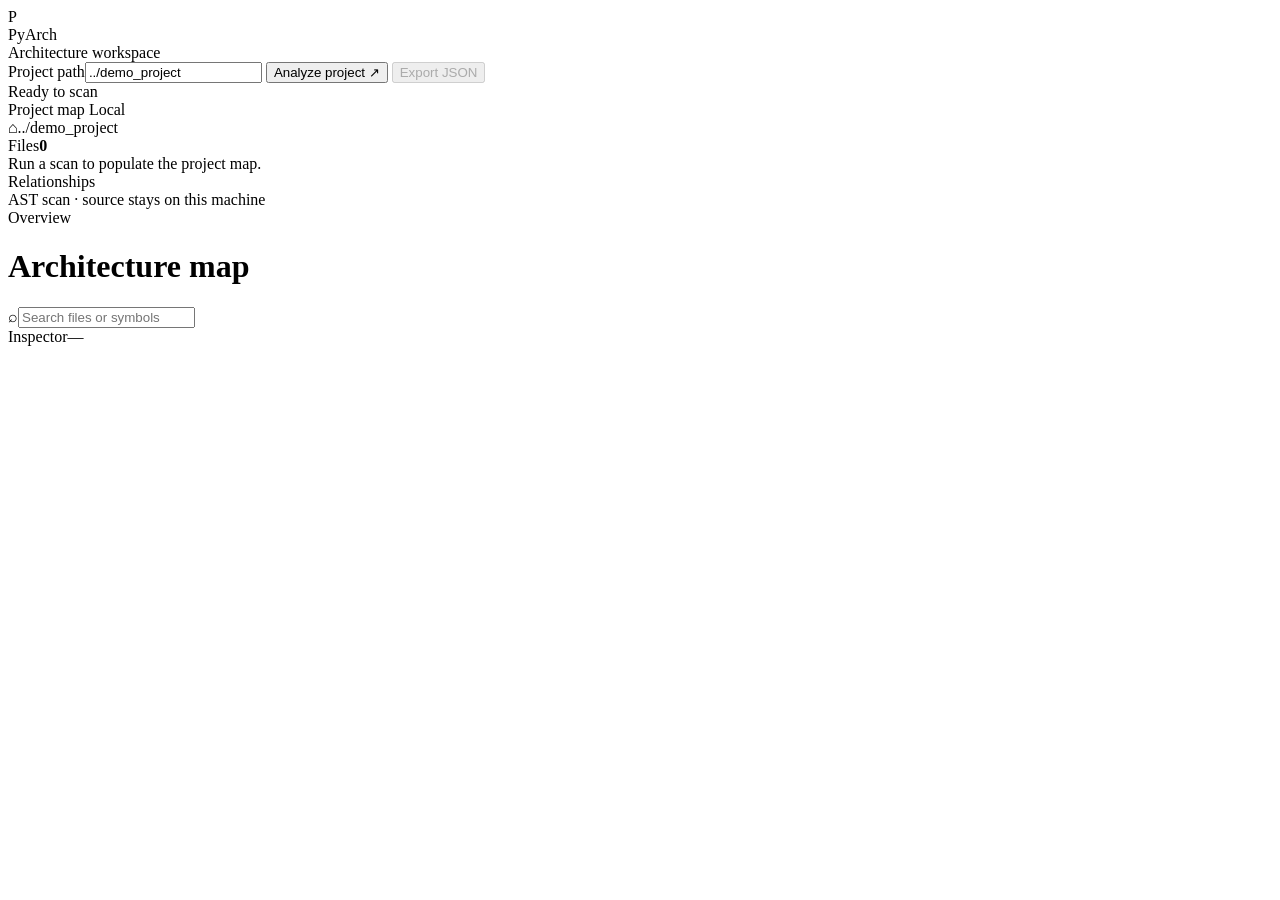
==== frontend/index.html @ 9d77c8dc "appearance added with AI" ====
<!doctype html>
<html lang="en">
<head>
  <meta charset="UTF-8">
  <meta name="viewport" content="width=device-width, initial-scale=1.0">
  <meta name="description" content="Explore Python project architecture as a clear 2D map.">
  <title>PyArch · Architecture workspace</title>
  <link rel="stylesheet" href="/style.css">
</head>
<body>
  <div class="app-shell">
    <header class="topbar">
      <div class="brand-lockup"><div class="brand-mark">P</div><div><div class="brand-name">PyArch</div><div class="brand-subtitle">Architecture workspace</div></div></div>
      <div class="scan-controls">
        <label class="path-field"><span>Project path</span><input id="path-input" value="../demo_project" placeholder="Backend-local directory path"></label>
        <button id="analyze-button" class="primary-button">Analyze project <span>↗</span></button>
        <button id="export-button" class="ghost-button" disabled>Export JSON</button>
      </div>
      <div class="topbar-status"><span id="status-dot" class="status-dot"></span><span id="status-text">Ready to scan</span></div>
    </header>

    <div class="workspace">
      <aside class="project-rail">
        <div class="rail-heading"><span class="eyebrow">Project map</span><span class="live-pill"><i></i> Local</span></div>
        <div class="rail-root" id="rail-root"><span class="folder-icon">⌂</span><span>../demo_project</span></div>
        <div id="stats"></div>
        <div class="rail-section"><div class="section-label"><span>Files</span><b id="file-count">0</b></div><div id="file-list" class="file-list"><div class="rail-placeholder">Run a scan to populate the project map.</div></div></div>
        <div class="rail-section relation-section"><div class="section-label"><span>Relationships</span></div><div id="relation-filters"></div></div>
        <div class="rail-footer">AST scan · source stays on this machine</div>
      </aside>

      <main class="map-panel">
        <div class="map-header"><div><span class="eyebrow">Overview</span><h1>Architecture map</h1></div><div class="map-tools"><label class="search-field"><span>⌕</span><input id="search-input" placeholder="Search files or symbols"></label><span id="map-summary" class="map-summary"></span></div></div>
        <div id="map-stage" class="map-stage"></div>
        <div id="symbol-dock"></div>
      </main>

      <aside class="inspector"><div class="inspector-heading"><span class="eyebrow">Inspector</span><span id="inspector-index" class="inspector-index">—</span></div><div id="inspector-content"></div></aside>
    </div>
  </div>
  <script src="/app.js"></script>
</body>
</html>
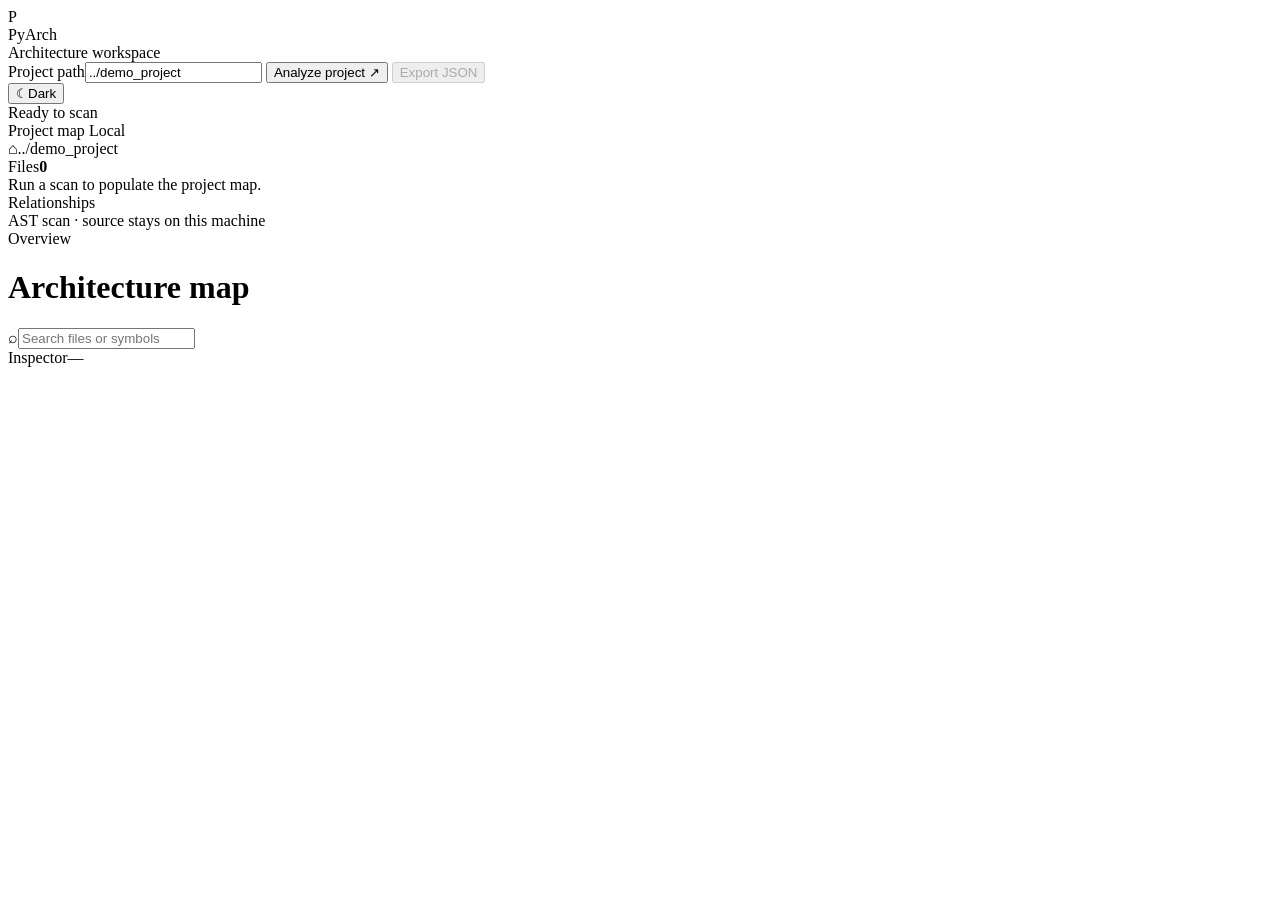
==== commit 4d1256a2: "appearance updated" ====
--- a/frontend/index.html
+++ b/frontend/index.html
@@ -3,7 +3,7 @@
 <head>
   <meta charset="UTF-8">
   <meta name="viewport" content="width=device-width, initial-scale=1.0">
-  <meta name="description" content="Explore Python project architecture as a clear 2D map.">
+  <meta name="description" content="Explore Python project architecture as a liquid glass 2D map.">
   <title>PyArch · Architecture workspace</title>
   <link rel="stylesheet" href="/style.css">
 </head>
@@ -16,6 +16,7 @@
         <button id="analyze-button" class="primary-button">Analyze project <span>↗</span></button>
         <button id="export-button" class="ghost-button" disabled>Export JSON</button>
       </div>
+      <button id="theme-toggle" class="theme-toggle" type="button" aria-label="Switch color mode"><span class="theme-icon">☾</span><span class="theme-label">Dark</span></button>
       <div class="topbar-status"><span id="status-dot" class="status-dot"></span><span id="status-text">Ready to scan</span></div>
     </header>
 
@@ -39,5 +40,6 @@
     </div>
   </div>
   <script src="/app.js"></script>
+  <script src="/theme.js"></script>
 </body>
 </html>
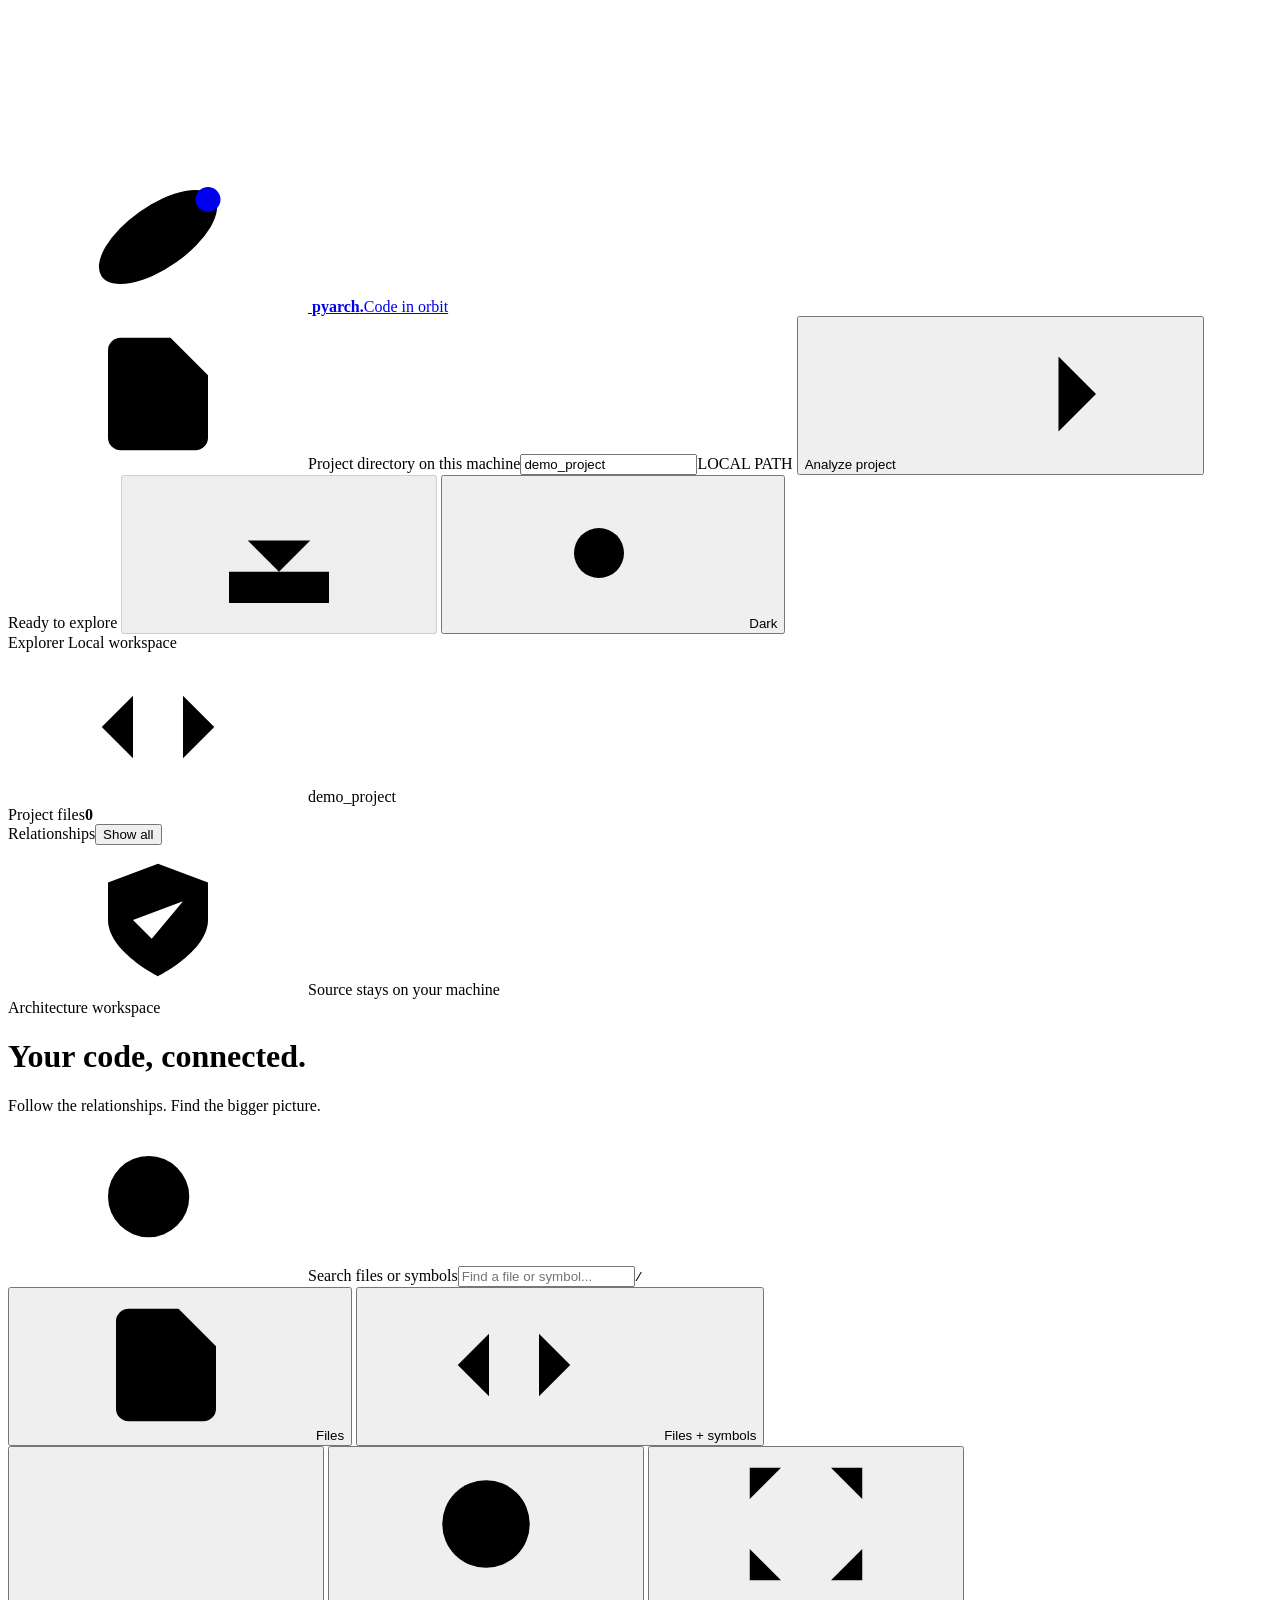
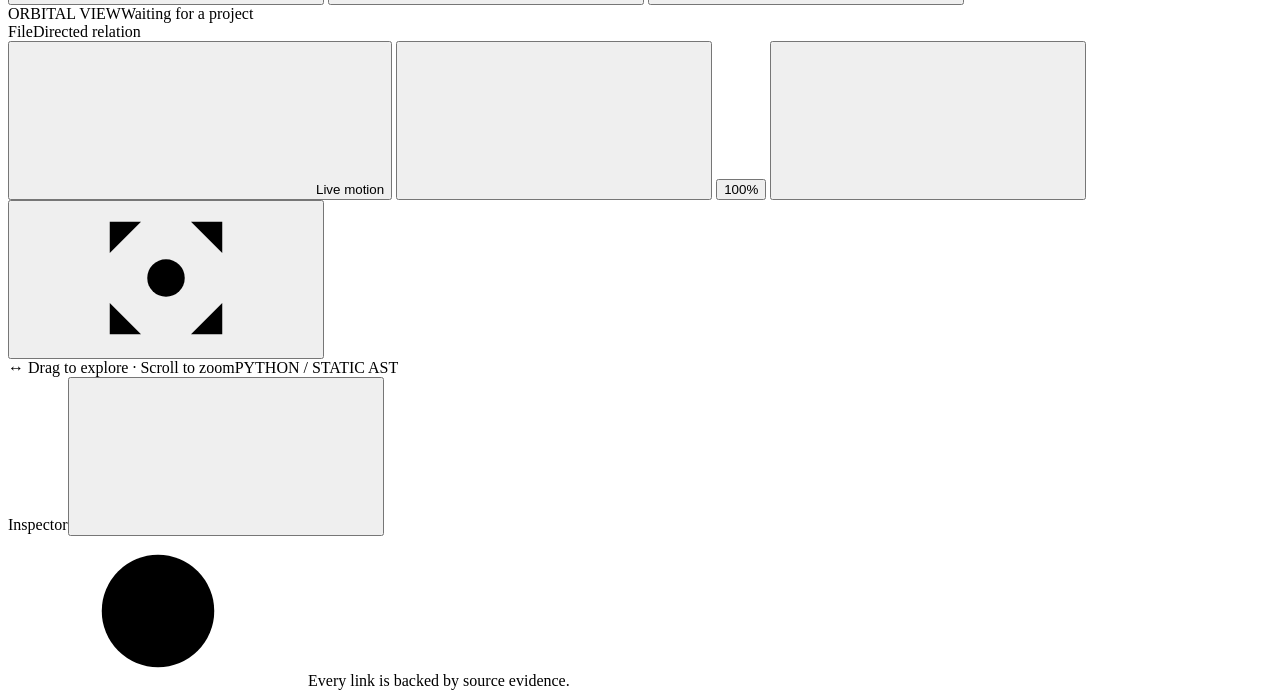
==== commit df978f35: "the UI improved" ====
--- a/frontend/index.html
+++ b/frontend/index.html
@@ -1,45 +1,113 @@
 <!doctype html>
-<html lang="en">
+<html lang="en" data-theme="dark">
 <head>
   <meta charset="UTF-8">
   <meta name="viewport" content="width=device-width, initial-scale=1.0">
-  <meta name="description" content="Explore Python project architecture as a liquid glass 2D map.">
-  <title>PyArch · Architecture workspace</title>
+  <meta name="description" content="Explore your Python architecture in an animated, interactive orbital graph.">
+  <meta name="color-scheme" content="dark light">
+  <title>PyArch · Code in orbit</title>
   <link rel="stylesheet" href="/style.css">
+  <script src="/theme.js" defer></script>
+  <script src="/app.js" defer></script>
 </head>
 <body>
+  <svg class="icon-definitions" xmlns="http://www.w3.org/2000/svg" aria-hidden="true">
+    <defs>
+      <symbol id="icon-orbit" viewBox="0 0 24 24"><circle cx="12" cy="12" r="3"/><ellipse cx="12" cy="12" rx="11" ry="5" transform="rotate(-35 12 12)"/><circle cx="20" cy="6" r="2" fill="currentColor" stroke="none"/></symbol>
+      <symbol id="icon-code" viewBox="0 0 24 24"><path d="m8 7-5 5 5 5m8-10 5 5-5 5m-3-13-2 16"/></symbol>
+      <symbol id="icon-file" viewBox="0 0 24 24"><path d="M14 3H6a2 2 0 0 0-2 2v14a2 2 0 0 0 2 2h12a2 2 0 0 0 2-2V9zm0 0v6h6M8 13h8m-8 4h5"/></symbol>
+      <symbol id="icon-search" viewBox="0 0 24 24"><circle cx="10.5" cy="10.5" r="6.5"/><path d="m16 16 5 5"/></symbol>
+      <symbol id="icon-arrow" viewBox="0 0 24 24"><path d="M4 12h16m-6-6 6 6-6 6"/></symbol>
+      <symbol id="icon-download" viewBox="0 0 24 24"><path d="M12 3v12m-5-5 5 5 5-5M4 15v5h16v-5"/></symbol>
+      <symbol id="icon-plus" viewBox="0 0 24 24"><path d="M5 12h14M12 5v14"/></symbol>
+      <symbol id="icon-minus" viewBox="0 0 24 24"><path d="M5 12h14"/></symbol>
+      <symbol id="icon-fit" viewBox="0 0 24 24"><path d="M8 3H3v5m13-5h5v5M3 16v5h5m13-5v5h-5"/><circle cx="12" cy="12" r="3"/></symbol>
+      <symbol id="icon-expand" viewBox="0 0 24 24"><path d="M8 3H3v5m13-5h5v5M3 16v5h5m13-5v5h-5M3 3l6 6m12-6-6 6M3 21l6-6m12 6-6-6"/></symbol>
+      <symbol id="icon-pause" viewBox="0 0 24 24"><path d="M8 5v14m8-14v14" stroke-width="4"/></symbol>
+      <symbol id="icon-play" viewBox="0 0 24 24"><path d="m8 5 11 7-11 7z"/></symbol>
+      <symbol id="icon-moon" viewBox="0 0 24 24"><path d="M21 13A9 9 0 0 1 11 3a9 9 0 1 0 10 10Z"/></symbol>
+      <symbol id="icon-sun" viewBox="0 0 24 24"><circle cx="12" cy="12" r="4"/><path d="M12 2v2m0 16v2M2 12h2m16 0h2M5 5l1.5 1.5m11 11L19 19M5 19l1.5-1.5m11-11L19 5"/></symbol>
+      <symbol id="icon-close" viewBox="0 0 24 24"><path d="m6 6 12 12M6 18 18 6"/></symbol>
+      <symbol id="icon-filter" viewBox="0 0 24 24"><path d="M4 6h16M7 12h10m-7 6h4"/></symbol>
+      <symbol id="icon-focus" viewBox="0 0 24 24"><circle cx="12" cy="12" r="7"/><circle cx="12" cy="12" r="2"/><path d="M12 1v4m0 14v4M1 12h4m14 0h4"/></symbol>
+      <symbol id="icon-list" viewBox="0 0 24 24"><path d="M9 5h12M9 12h12M9 19h12M3 5h1m-1 7h1m-1 7h1"/></symbol>
+      <symbol id="icon-shield" viewBox="0 0 24 24"><path d="m12 3 8 3v6c0 5-8 9-8 9s-8-4-8-9V6zm-4 9 3 3 5-6"/></symbol>
+      <symbol id="icon-info" viewBox="0 0 24 24"><circle cx="12" cy="12" r="9"/><path d="M12 11v6m0-10v1"/></symbol>
+    </defs>
+  </svg>
   <div class="app-shell">
     <header class="topbar">
-      <div class="brand-lockup"><div class="brand-mark">P</div><div><div class="brand-name">PyArch</div><div class="brand-subtitle">Architecture workspace</div></div></div>
-      <div class="scan-controls">
-        <label class="path-field"><span>Project path</span><input id="path-input" value="../demo_project" placeholder="Backend-local directory path"></label>
-        <button id="analyze-button" class="primary-button">Analyze project <span>↗</span></button>
-        <button id="export-button" class="ghost-button" disabled>Export JSON</button>
+      <a class="brand-lockup" href="/" aria-label="PyArch home">
+        <span class="brand-mark"><svg class="icon"><use href="#icon-orbit"/></svg></span>
+        <span><strong class="brand-name">pyarch<span class="brand-dot">.</span></strong><span class="brand-subtitle">Code in orbit</span></span>
+      </a>
+      <form id="scan-form" class="scan-controls">
+        <label class="path-field" for="path-input"><svg class="icon"><use href="#icon-file"/></svg><span class="sr-only">Project directory on this machine</span><input id="path-input" value="demo_project" placeholder="Enter a project directory" autocomplete="off" spellcheck="false"><span class="path-hint">LOCAL PATH</span></label>
+        <button id="analyze-button" class="primary-button" type="submit"><span>Analyze project</span><svg class="icon"><use href="#icon-arrow"/></svg></button>
+      </form>
+      <div class="topbar-actions">
+        <span class="topbar-status" role="status" aria-live="polite"><span id="status-dot" class="status-dot"></span><span id="status-text">Ready to explore</span></span>
+        <button id="export-button" class="icon-button" type="button" title="Export graph as JSON" aria-label="Export graph as JSON" disabled><svg class="icon"><use href="#icon-download"/></svg></button>
+        <button id="theme-toggle" class="icon-button theme-toggle" type="button" title="Switch color theme" aria-label="Switch to light mode"><span class="theme-icon"><svg class="icon"><use href="#icon-sun"/></svg></span><span class="theme-label sr-only">Dark</span></button>
       </div>
-      <button id="theme-toggle" class="theme-toggle" type="button" aria-label="Switch color mode"><span class="theme-icon">☾</span><span class="theme-label">Dark</span></button>
-      <div class="topbar-status"><span id="status-dot" class="status-dot"></span><span id="status-text">Ready to scan</span></div>
     </header>
 
-    <div class="workspace">
-      <aside class="project-rail">
-        <div class="rail-heading"><span class="eyebrow">Project map</span><span class="live-pill"><i></i> Local</span></div>
-        <div class="rail-root" id="rail-root"><span class="folder-icon">⌂</span><span>../demo_project</span></div>
+    <div class="workspace" id="workspace">
+      <aside class="project-rail" aria-label="Project explorer">
+        <div class="panel-heading"><span class="eyebrow">Explorer</span><span class="local-pill"><i></i> Local workspace</span></div>
+        <div class="rail-root" id="rail-root"><svg class="icon"><use href="#icon-code"/></svg><span>demo_project</span></div>
         <div id="stats"></div>
-        <div class="rail-section"><div class="section-label"><span>Files</span><b id="file-count">0</b></div><div id="file-list" class="file-list"><div class="rail-placeholder">Run a scan to populate the project map.</div></div></div>
-        <div class="rail-section relation-section"><div class="section-label"><span>Relationships</span></div><div id="relation-filters"></div></div>
-        <div class="rail-footer">AST scan · source stays on this machine</div>
+        <section class="file-section"><div class="section-label"><span>Project files</span><b id="file-count">0</b></div><div id="file-list" class="file-list"></div></section>
+        <section class="relation-section"><div class="section-label"><span>Relationships</span><button class="text-button" type="button" data-action="show-all">Show all</button></div><div id="relation-filters"></div></section>
+        <div class="rail-footer"><svg class="icon"><use href="#icon-shield"/></svg><span>Source stays on your machine</span></div>
       </aside>
 
-      <main class="map-panel">
-        <div class="map-header"><div><span class="eyebrow">Overview</span><h1>Architecture map</h1></div><div class="map-tools"><label class="search-field"><span>⌕</span><input id="search-input" placeholder="Search files or symbols"></label><span id="map-summary" class="map-summary"></span></div></div>
-        <div id="map-stage" class="map-stage"></div>
+      <main class="map-panel" id="map-panel">
+        <div class="map-header">
+          <div><div class="eyebrow"><span class="heading-spark"></span> Architecture workspace</div><h1>Your code, <span>connected.</span></h1><p>Follow the relationships. Find the bigger picture.</p></div>
+          <label class="search-field" for="search-input"><svg class="icon"><use href="#icon-search"/></svg><span class="sr-only">Search files or symbols</span><input id="search-input" placeholder="Find a file or symbol..." autocomplete="off"><kbd>/</kbd></label>
+        </div>
+        <div class="graph-toolbar">
+          <div class="graph-view-controls" role="group" aria-label="Graph detail">
+            <button type="button" data-graph-view="files" aria-pressed="true"><svg class="icon"><use href="#icon-file"/></svg>Files</button>
+            <button type="button" data-graph-view="symbols" aria-pressed="false"><svg class="icon"><use href="#icon-code"/></svg>Files + symbols</button>
+          </div>
+          <div class="graph-toolbar-actions">
+            <span id="map-summary" class="map-summary"></span>
+            <button class="icon-button compact explorer-toggle" type="button" data-action="explorer" aria-label="Toggle file explorer" aria-pressed="false"><svg class="icon"><use href="#icon-list"/></svg></button>
+            <button class="icon-button compact" type="button" data-action="focus" aria-label="Focus selected node connections" aria-pressed="false" title="Focus selected node connections"><svg class="icon"><use href="#icon-focus"/></svg></button>
+            <button class="icon-button compact" type="button" data-action="expand" aria-label="Expand graph workspace" aria-pressed="false" title="Expand graph workspace"><svg class="icon"><use href="#icon-expand"/></svg></button>
+          </div>
+        </div>
+
+        <div class="graph-canvas" id="graph-canvas">
+          <div class="scene-atmosphere" aria-hidden="true"><div class="ambient-glow glow-one"></div><div class="ambient-glow glow-two"></div><div class="star-field"></div></div>
+          <div class="canvas-caption"><span class="live-dot"></span><span>ORBITAL VIEW</span><span class="caption-divider"></span><span id="canvas-caption">Waiting for a project</span></div>
+          <div id="map-stage" class="map-stage" tabindex="0" aria-label="Interactive architecture graph. Drag to pan, scroll to zoom. Press plus or minus to zoom, zero to fit, and Escape to clear selection." aria-describedby="graph-instructions"></div>
+          <div id="edge-tooltip" class="edge-tooltip" role="tooltip" hidden></div>
+          <div class="canvas-bottom">
+            <div class="canvas-legend"><span><i class="legend-dot"></i>File</span><span><i class="legend-flow"></i>Directed relation</span></div>
+            <div class="canvas-controls">
+              <button id="motion-toggle" type="button" class="motion-button" data-action="motion" aria-pressed="true" title="Pause graph animations"><svg class="icon"><use href="#icon-pause"/></svg><span>Live motion</span></button>
+              <span class="control-divider"></span>
+              <button type="button" class="icon-button compact" data-action="zoom-out" aria-label="Zoom out" title="Zoom out (−)"><svg class="icon"><use href="#icon-minus"/></svg></button>
+              <button type="button" id="zoom-label" class="zoom-label" data-action="fit" title="Fit graph (0)">100%</button>
+              <button type="button" class="icon-button compact" data-action="zoom-in" aria-label="Zoom in" title="Zoom in (+)"><svg class="icon"><use href="#icon-plus"/></svg></button>
+              <button type="button" class="icon-button compact" data-action="fit" aria-label="Fit graph to view" title="Fit graph (0)"><svg class="icon"><use href="#icon-fit"/></svg></button>
+            </div>
+          </div>
+          <div id="error-toast" class="toast" role="alert" hidden></div>
+        </div>
+        <div class="map-footer"><span id="graph-instructions"><span class="mouse-hint">↔</span> Drag to explore <span class="footer-dot">·</span> Scroll to zoom</span><span>PYTHON <span class="footer-dot">/</span> STATIC AST</span></div>
         <div id="symbol-dock"></div>
       </main>
 
-      <aside class="inspector"><div class="inspector-heading"><span class="eyebrow">Inspector</span><span id="inspector-index" class="inspector-index">—</span></div><div id="inspector-content"></div></aside>
+      <aside class="inspector" aria-label="Node inspector">
+        <div class="panel-heading"><span class="eyebrow">Inspector</span><button class="icon-button compact" type="button" data-action="clear-selection" aria-label="Clear selection" title="Clear selection (Esc)"><svg class="icon"><use href="#icon-close"/></svg></button></div>
+        <div id="inspector-content"></div>
+        <div class="inspector-footer"><svg class="icon"><use href="#icon-info"/></svg><span>Every link is backed by source evidence.</span></div>
+      </aside>
     </div>
   </div>
-  <script src="/app.js"></script>
-  <script src="/theme.js"></script>
 </body>
 </html>
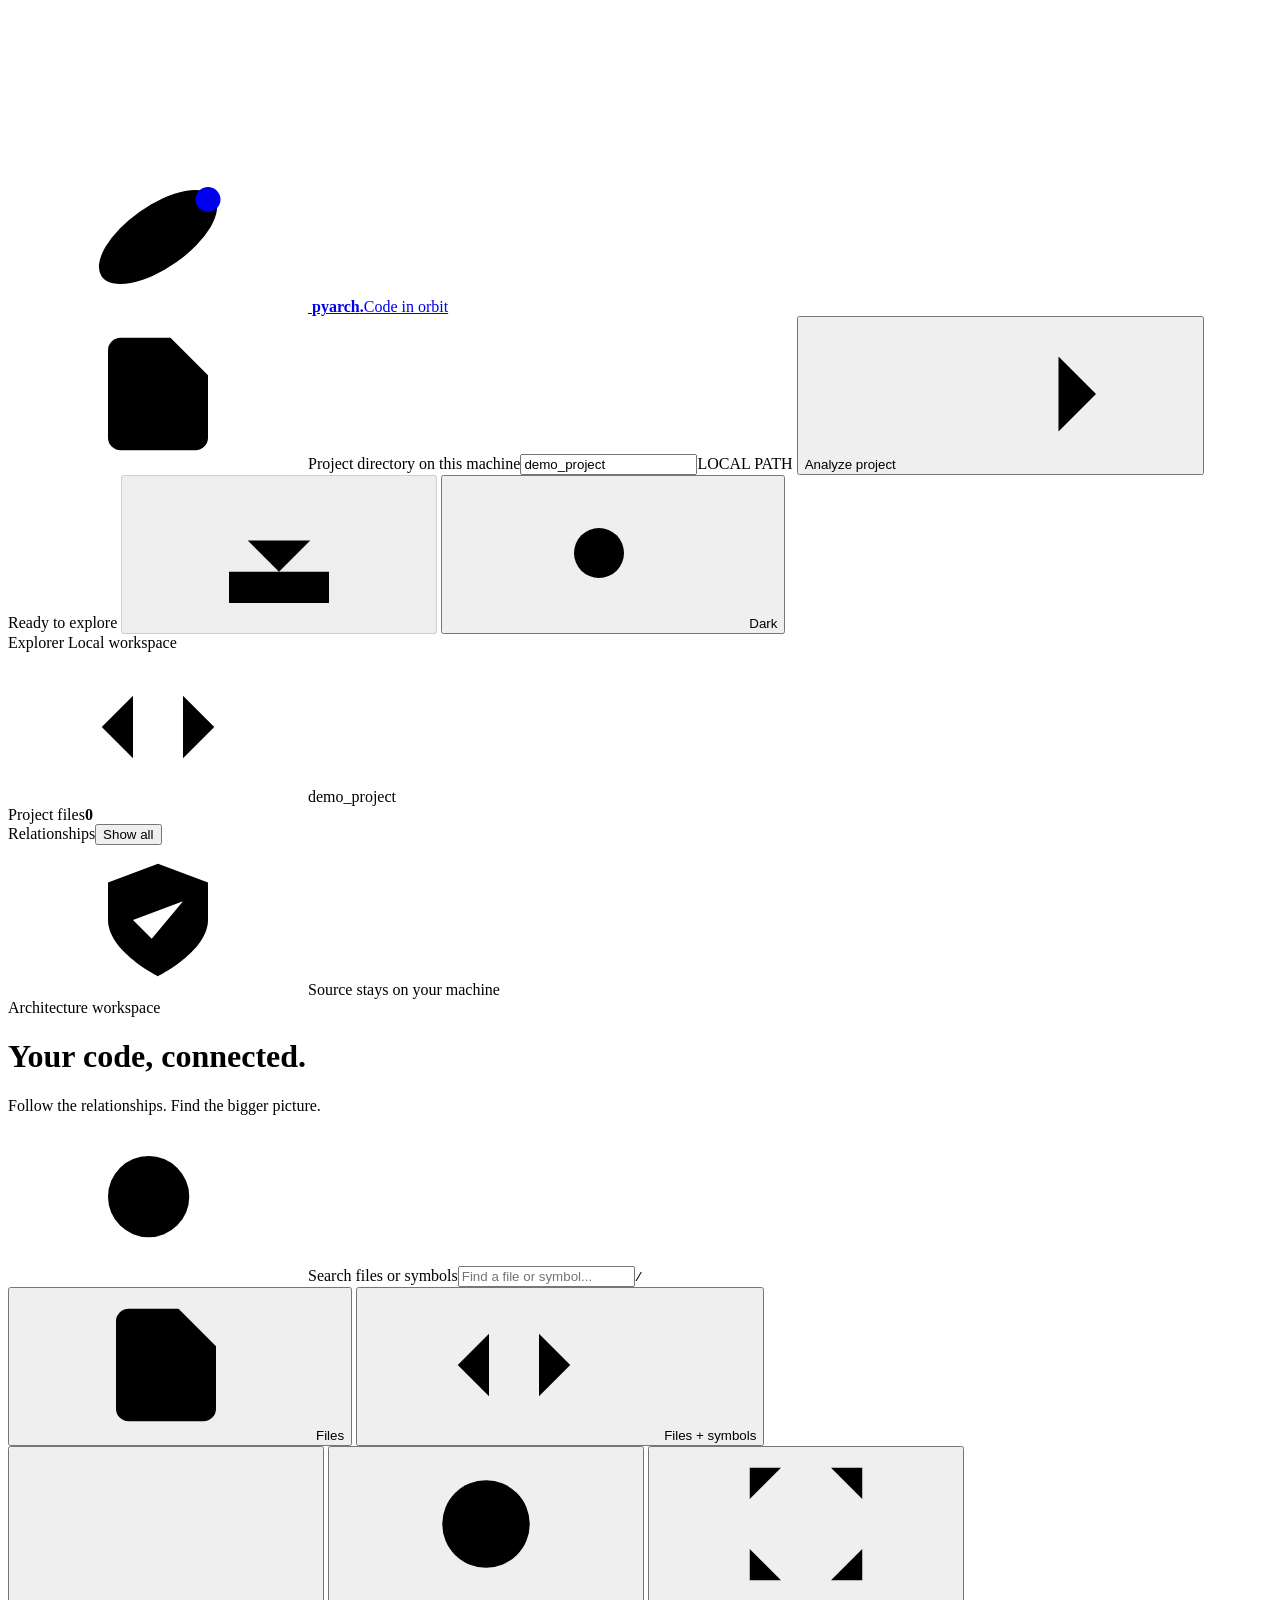
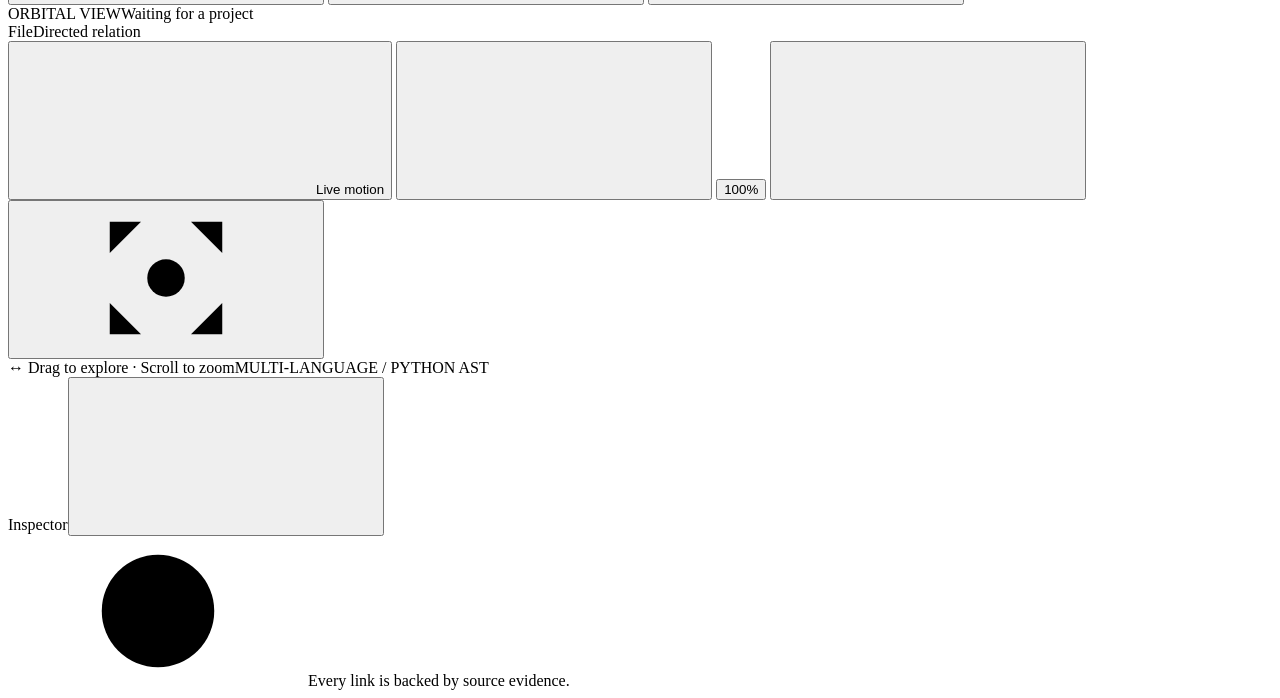
==== commit ca8688af: "now you can locate any project to see the graph" ====
--- a/frontend/index.html
+++ b/frontend/index.html
@@ -98,7 +98,7 @@
           </div>
           <div id="error-toast" class="toast" role="alert" hidden></div>
         </div>
-        <div class="map-footer"><span id="graph-instructions"><span class="mouse-hint">↔</span> Drag to explore <span class="footer-dot">·</span> Scroll to zoom</span><span>PYTHON <span class="footer-dot">/</span> STATIC AST</span></div>
+        <div class="map-footer"><span id="graph-instructions"><span class="mouse-hint">↔</span> Drag to explore <span class="footer-dot">·</span> Scroll to zoom</span><span>MULTI-LANGUAGE <span class="footer-dot">/</span> PYTHON AST</span></div>
         <div id="symbol-dock"></div>
       </main>
 
